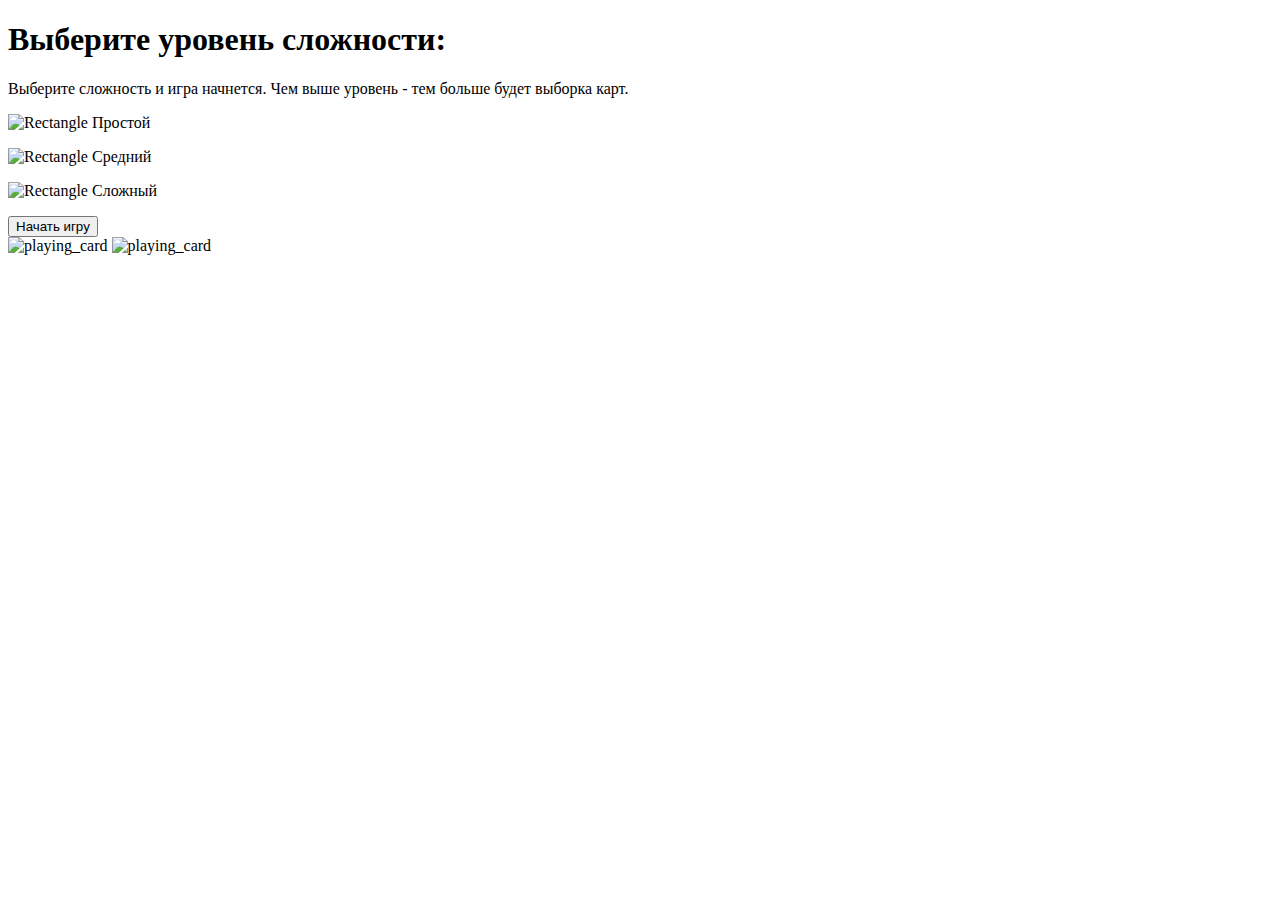
==== index.html @ 27b6322b "добавила index.html, three.html, six.html, nine.html" ====
<!DOCTYPE html>
<html lang="en">
<head>
	<meta charset="UTF-8">
	<meta name="viewport" content="width=device-width, initial-scale=1.0">
	<link rel="stylesheet" href="./style.css">
	<link href="https://fonts.googleapis.com/css2?family=Roboto:wght@700&display=swap" rel="stylesheet">
	<title>Menu</title>
</head>
<body>
	<main class="main">
		<div class="selection">
			<h1 class="selection__title">Выберите уровень сложности:</h1>
			<p class="selection__subtitle">Выберите сложность и игра начнется. Чем выше уровень - тем больше будет выборка карт.</p>
			<div>
      			<p class="selection__simple"><img class="selection__rectangle" src="img/Rectangle.png" alt=" Rectangle">  Простой</p>
      			<p class="selection__middle"><img class="selection__rectangle" src="img/Rectangle.png" alt=" Rectangle">  Средний</p>
      			<p class="selection__hard"><img class="selection__rectangle" src="img/Rectangle.png" alt=" Rectangle">  Сложный</p>
      			<button class="selection__btn">Начать игру</button>
    		</div>
		
			<div class="cards">
				<img class="cards__first" src="img/playing_card.png" alt="playing_card">
				<img class="cards__second" src="img/playing_card.png" alt="playing_card">
			</div>
		</div>
	</main>
	<script src="script.js"></script>
</body>
</html>
<!--<img class="selection__rectangle" src="img/Rectangle.png" alt=" Rectangle">-->
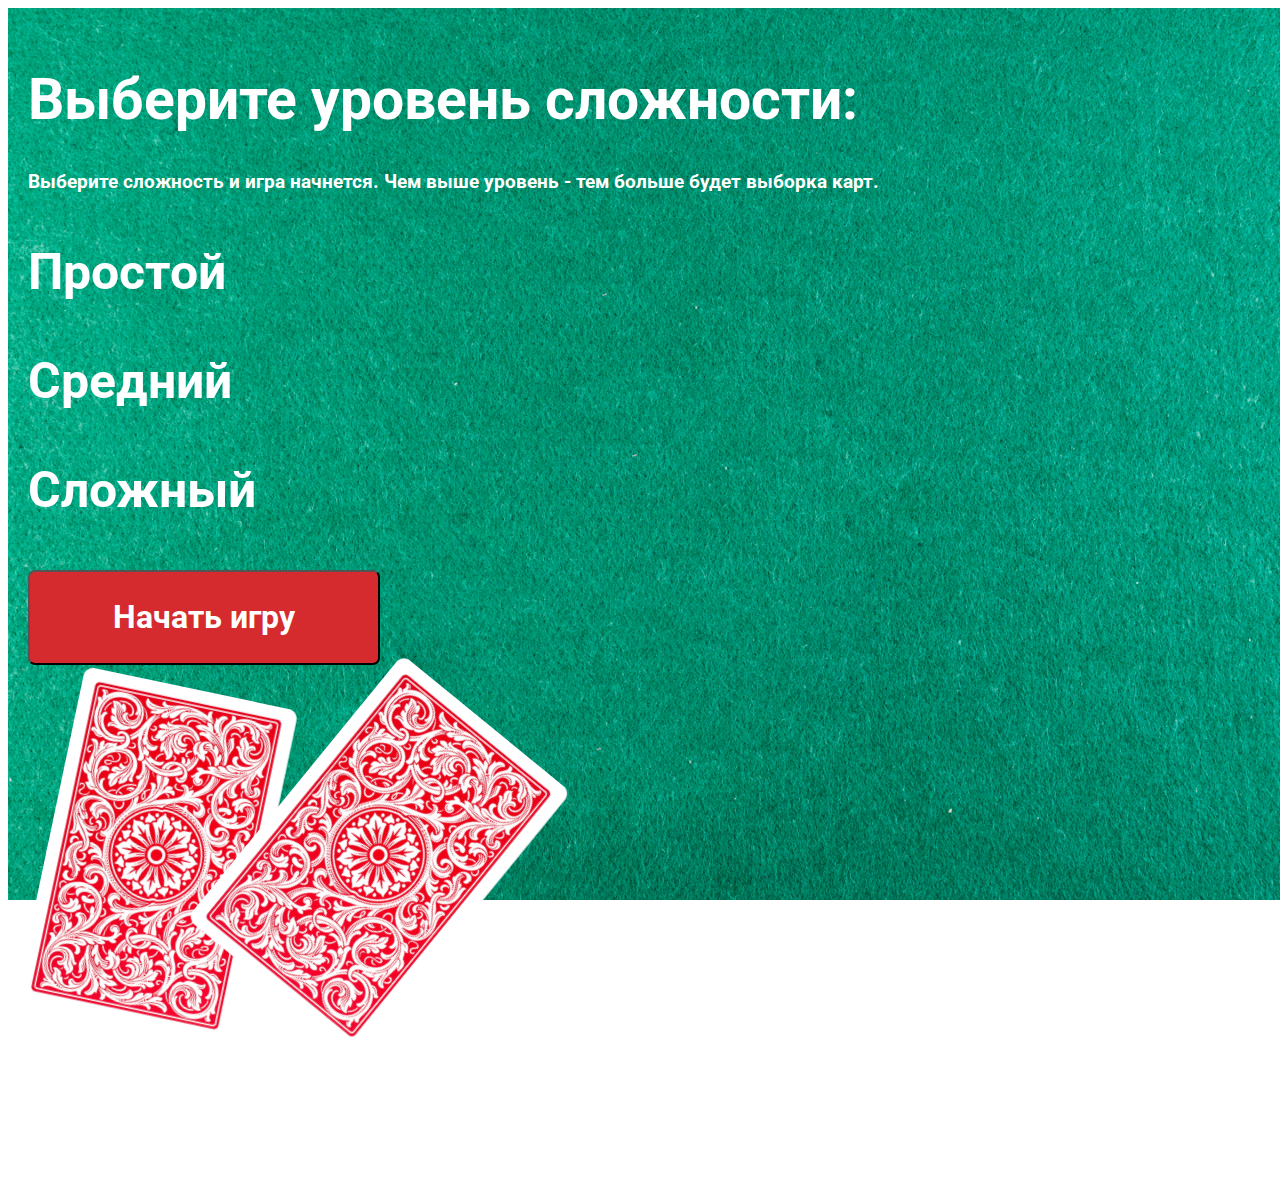
==== commit ec06c09a: "изменила содержимое index.html, style.css, three.html" ====
--- a/index.html
+++ b/index.html
@@ -13,12 +13,12 @@
 			<h1 class="selection__title">Выберите уровень сложности:</h1>
 			<p class="selection__subtitle">Выберите сложность и игра начнется. Чем выше уровень - тем больше будет выборка карт.</p>
 			<div>
-      			<p class="selection__simple"><img class="selection__rectangle" src="img/Rectangle.png" alt=" Rectangle">  Простой</p>
-      			<p class="selection__middle"><img class="selection__rectangle" src="img/Rectangle.png" alt=" Rectangle">  Средний</p>
-      			<p class="selection__hard"><img class="selection__rectangle" src="img/Rectangle.png" alt=" Rectangle">  Сложный</p>
+      			<p class="selection__level" id="simple"><img class="selection__rectangular hidden" src="img/Rectangle.png" alt="rectangular">  Простой</p>
+      			<p class="selection__level" id="middle"><img class="selection__rectangul hidden" src="img/Rectangle.png" alt="rectangular">  Средний</p>
+      			<p class="selection__level" id="hard"><img class="selection__rectan hidden" src="img/Rectangle.png" alt="rectangular">  Сложный</p>
       			<button class="selection__btn">Начать игру</button>
     		</div>
-		
+	
 			<div class="cards">
 				<img class="cards__first" src="img/playing_card.png" alt="playing_card">
 				<img class="cards__second" src="img/playing_card.png" alt="playing_card">
@@ -27,5 +27,4 @@
 	</main>
 	<script src="script.js"></script>
 </body>
-</html>
-<!--<img class="selection__rectangle" src="img/Rectangle.png" alt=" Rectangle">-->+</html>--- a/style.css
+++ b/style.css
@@ -0,0 +1,117 @@
+.main {
+	background: url(img/Background.png);
+	background-size: cover;
+	background-attachment: fixed;
+	width: 1745px;
+	height: 1164px;
+	position: relative;
+}
+.selection {
+	padding: 20px;
+	
+}
+.selection__title {
+	font-family: Roboto;
+	font-style: normal;
+	font-weight: bold;
+	font-size: 57px;
+	line-height: 67px;
+	color:  #FFFFFF;
+}
+.selection__subtitle {
+	font-family: Roboto;
+	font-style: normal;
+	font-weight: bold;
+	font-size: 19px;
+	line-height: 22px;
+	color:  #FFFFFF;
+}
+.selection__level {
+	font-family: Roboto;
+	font-style: normal;
+	font-weight: bold;
+	font-size: 50px;
+	line-height: 59px;
+	color:  #FFFFFF;		
+}
+.active {
+	color: red;
+}
+/*
+.selection__level:active:before {
+	content:"";
+	background-image: url(img/Rectangle.png);
+	width: 18px;
+	height: 18px;
+}
+*/
+.selection__btn {
+	font-family: Roboto;
+	font-style: normal;
+	font-weight: bold;
+	font-size: 32px;
+	line-height: 37px;
+	color:  #FFFFFF;
+	background: #D62B2E;
+	border-radius: 7px;
+	width: 352px;
+	height: 95px;
+}
+.cards {
+	padding: 20px;
+}
+.cards__first, .cards__second {
+	height: 341;
+	width: 218;
+}
+.cards__first {
+	transform: rotate(11.9deg);
+}
+.cards__second {
+	transform: rotate(39.26deg);
+}
+
+.game {
+	display: flex;
+	flex-wrap: wrap;
+	position: absolute;
+    left: 50%;
+    top: 50%;
+    transform: translate(-50%, -50%);
+	perspective: 1000px;
+}
+.game__cards {
+	position: relative;
+	width: 218px;
+	height: 341px;
+	margin-right: 20px;
+	margin-bottom: 20px;
+	transition: transform 0.8s;
+	transform-style: preserve-3d;
+}
+.card__back {
+	transform: rotateY(180deg);
+}
+.card__front, .card__back {
+	position: absolute;
+	width: 100%;
+	height: 100%;
+	backface-visibility: hidden;
+}
+.change-sides {
+	transform: rotateY(180deg);
+}
+.game__cards:active {
+  filter: drop-shadow(10px 10px 15px rgba(0, 0, 0, 0.5));
+  transform: rotate(-3.08deg);
+}
+
+/*
+.your__choice {
+	transform: rotate(-3.08deg);
+}
+*/
+.hidden {
+	 display: none;
+}
+
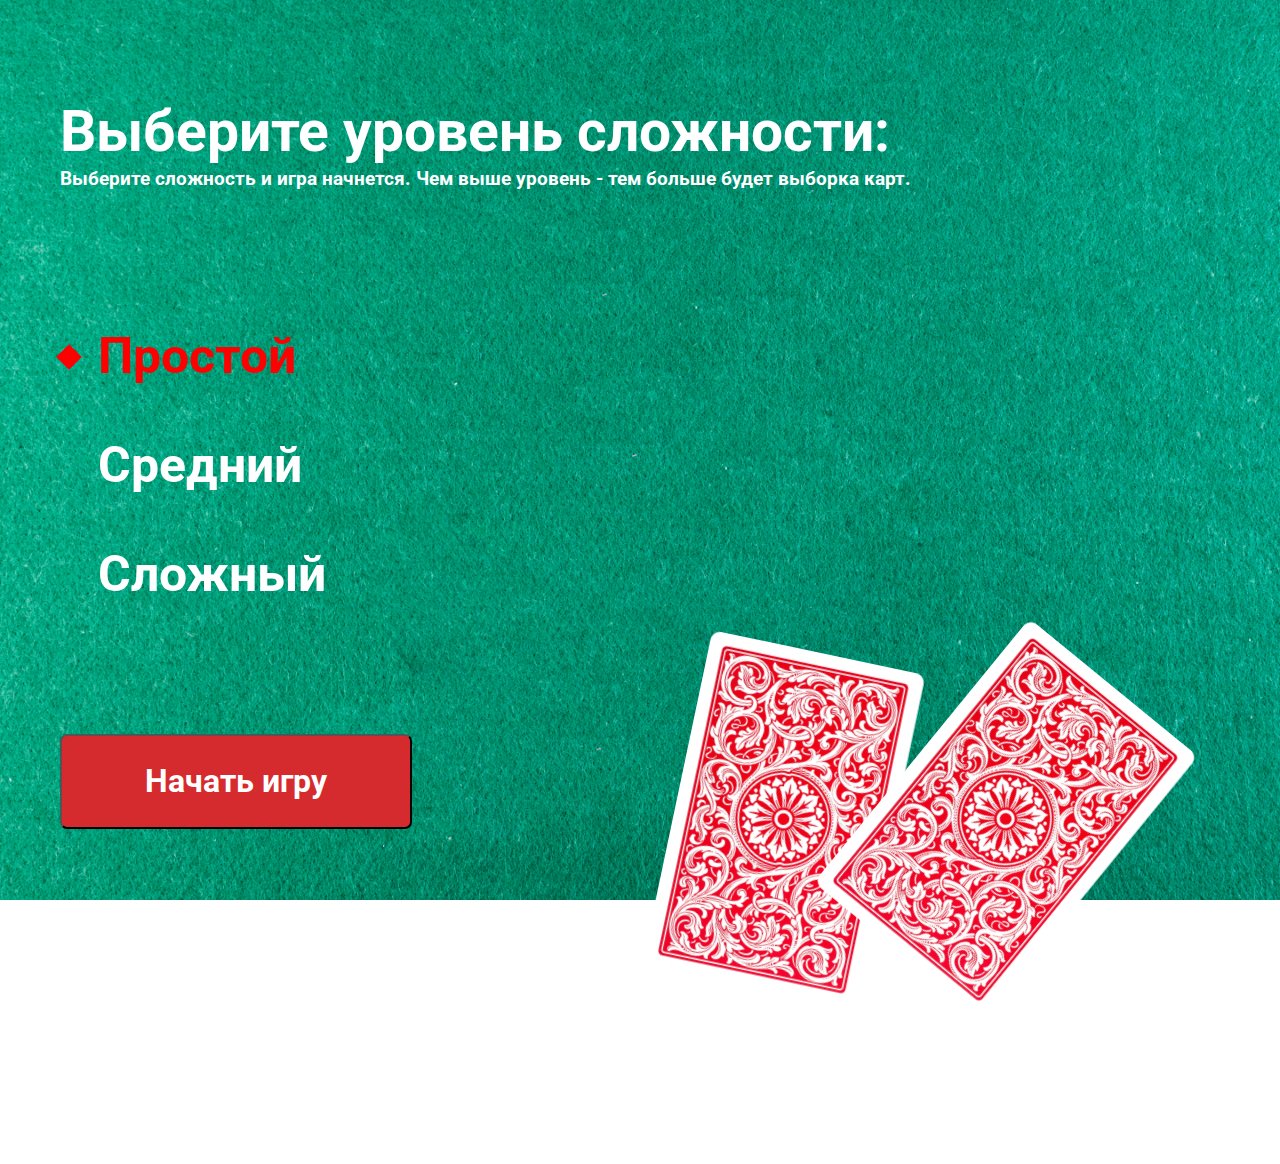
==== commit b1bed1a5: "изменила script.js index.html style.css" ====
--- a/index.html
+++ b/index.html
@@ -9,16 +9,15 @@
 </head>
 <body>
 	<main class="main">
-		<div class="selection">
-			<h1 class="selection__title">Выберите уровень сложности:</h1>
-			<p class="selection__subtitle">Выберите сложность и игра начнется. Чем выше уровень - тем больше будет выборка карт.</p>
-			<div>
-      			<p class="selection__level" id="simple"><img class="selection__rectangular hidden" src="img/Rectangle.png" alt="rectangular">  Простой</p>
-      			<p class="selection__level" id="middle"><img class="selection__rectangul hidden" src="img/Rectangle.png" alt="rectangular">  Средний</p>
-      			<p class="selection__level" id="hard"><img class="selection__rectan hidden" src="img/Rectangle.png" alt="rectangular">  Сложный</p>
-      			<button class="selection__btn">Начать игру</button>
+		<div class="select">
+			<h1 class="select__title">Выберите уровень сложности:</h1>
+			<p class="select__subtitle">Выберите сложность и игра начнется. Чем выше уровень - тем больше будет выборка карт.</p>
+			<div class="selection">
+      			<p class="selection__level active" value = 3 id="simple"> Простой</p>
+      			<p class="selection__level" value = 6 id="middle">  Средний</p>
+      			<p class="selection__level" value = 9 id="hard">  Сложный</p>
+      			<button class="selection__btn" id="start__game">Начать игру</button>
     		</div>
-	
 			<div class="cards">
 				<img class="cards__first" src="img/playing_card.png" alt="playing_card">
 				<img class="cards__second" src="img/playing_card.png" alt="playing_card">
--- a/style.css
+++ b/style.css
@@ -1,3 +1,8 @@
+
+body {
+	margin: 0;
+	width: auto;
+}
 .main {
 	background: url(img/Background.png);
 	background-size: cover;
@@ -6,11 +11,11 @@
 	height: 1164px;
 	position: relative;
 }
-.selection {
-	padding: 20px;
+.select {
+	padding: 60px;
 	
 }
-.selection__title {
+.select__title {
 	font-family: Roboto;
 	font-style: normal;
 	font-weight: bold;
@@ -18,15 +23,22 @@
 	line-height: 67px;
 	color:  #FFFFFF;
 }
-.selection__subtitle {
+.select__subtitle {
 	font-family: Roboto;
 	font-style: normal;
 	font-weight: bold;
 	font-size: 19px;
 	line-height: 22px;
 	color:  #FFFFFF;
+	margin-top: -35px;
+	margin-bottom: 87px;
+}
+.selection {
+	position: absolute;
 }
 .selection__level {
+	display: flex;
+	align-items: center;
 	font-family: Roboto;
 	font-style: normal;
 	font-weight: bold;
@@ -37,14 +49,25 @@
 .active {
 	color: red;
 }
-/*
-.selection__level:active:before {
+.selection__level:before {
+	display: block;
+	margin-right: 20px;
+	left: 0;
+	top: 10px;
 	content:"";
-	background-image: url(img/Rectangle.png);
+	background-color: transparent;	
+    transform: rotate(45deg);
 	width: 18px;
 	height: 18px;
 }
-*/
+.active:before {
+	display: block;
+	content:"";
+	background-color: red;	
+    transform: rotate(45deg);
+	width: 18px;
+	height: 18px;
+}
 .selection__btn {
 	font-family: Roboto;
 	font-style: normal;
@@ -56,9 +79,15 @@
 	border-radius: 7px;
 	width: 352px;
 	height: 95px;
+	margin-top: 80px;
 }
 .cards {
+	position: absolute;
+	right: 450px;
+	bottom: 150px;
 	padding: 20px;
+	width: 600px;
+	height: auto;
 }
 .cards__first, .cards__second {
 	height: 341;
@@ -105,13 +134,9 @@
   filter: drop-shadow(10px 10px 15px rgba(0, 0, 0, 0.5));
   transform: rotate(-3.08deg);
 }
-
-/*
-.your__choice {
-	transform: rotate(-3.08deg);
-}
-*/
 .hidden {
 	 display: none;
 }
 
+
+
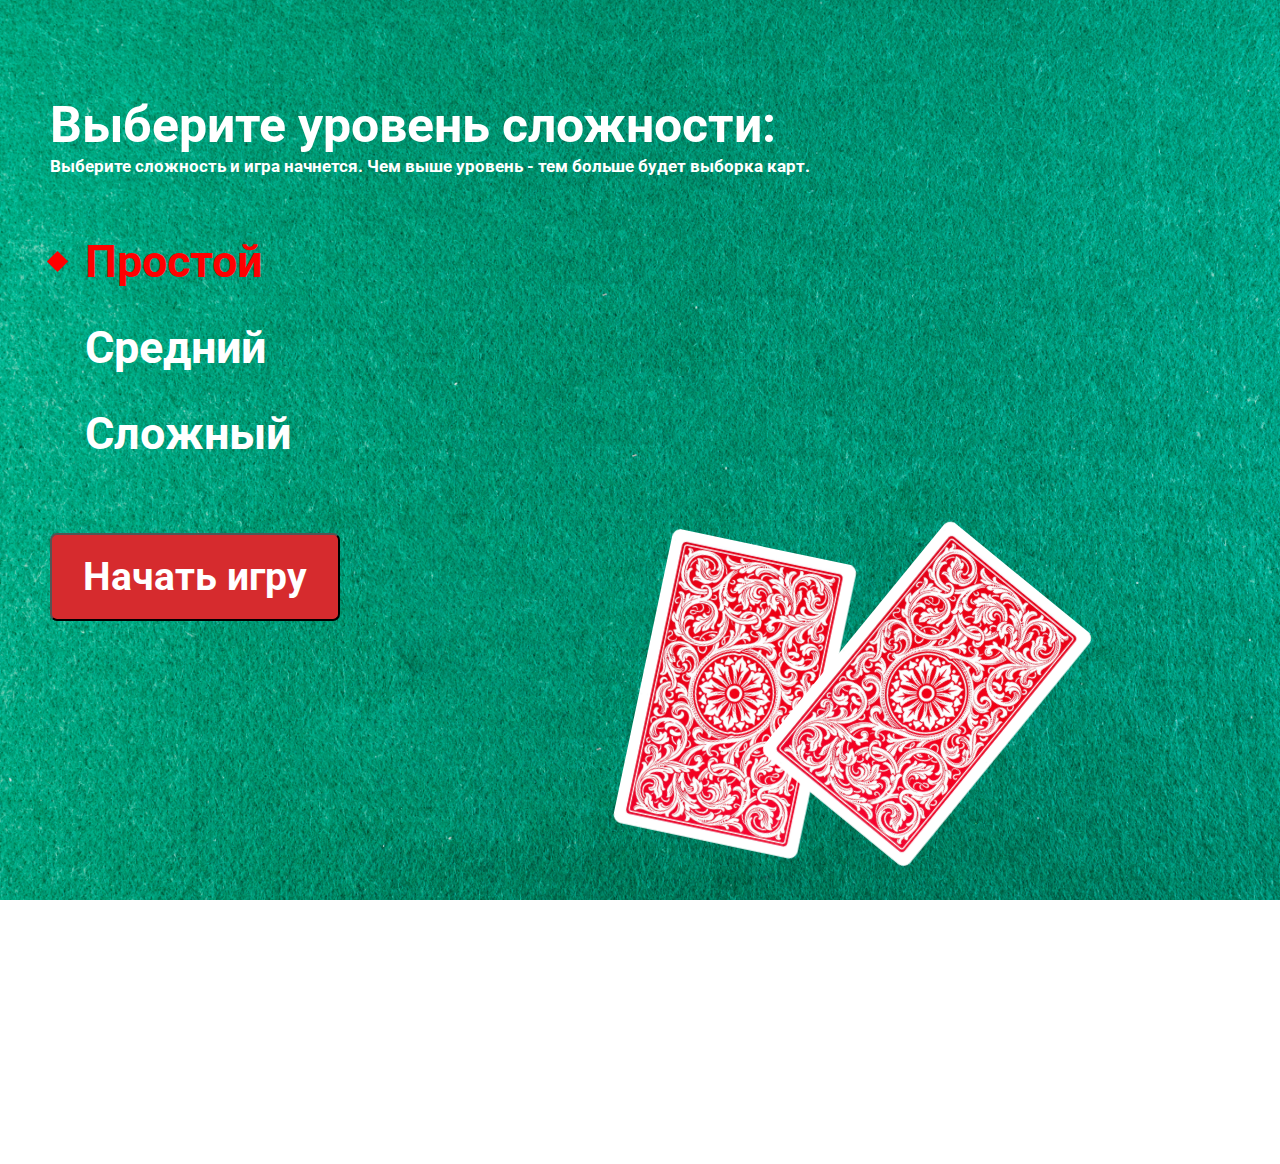
==== commit 1d46cd85: "изменила index.html style.css" ====
--- a/index.html
+++ b/index.html
@@ -12,6 +12,7 @@
 		<div class="select">
 			<h1 class="select__title">Выберите уровень сложности:</h1>
 			<p class="select__subtitle">Выберите сложность и игра начнется. Чем выше уровень - тем больше будет выборка карт.</p>
+		</div>
 			<div class="selection">
       			<p class="selection__level active" value = 3 id="simple"> Простой</p>
       			<p class="selection__level" value = 6 id="middle">  Средний</p>
@@ -22,7 +23,7 @@
 				<img class="cards__first" src="img/playing_card.png" alt="playing_card">
 				<img class="cards__second" src="img/playing_card.png" alt="playing_card">
 			</div>
-		</div>
+		
 	</main>
 	<script src="script.js"></script>
 </body>
--- a/style.css
+++ b/style.css
@@ -1,15 +1,13 @@
 
 body {
 	margin: 0;
-	width: auto;
 }
 .main {
 	background: url(img/Background.png);
 	background-size: cover;
 	background-attachment: fixed;
-	width: 1745px;
-	height: 1164px;
 	position: relative;
+	overflow: hidden;
 }
 .select {
 	padding: 60px;
@@ -19,19 +17,14 @@
 	font-family: Roboto;
 	font-style: normal;
 	font-weight: bold;
-	font-size: 57px;
-	line-height: 67px;
 	color:  #FFFFFF;
 }
 .select__subtitle {
 	font-family: Roboto;
 	font-style: normal;
 	font-weight: bold;
-	font-size: 19px;
-	line-height: 22px;
 	color:  #FFFFFF;
 	margin-top: -35px;
-	margin-bottom: 87px;
 }
 .selection {
 	position: absolute;
@@ -42,8 +35,6 @@
 	font-family: Roboto;
 	font-style: normal;
 	font-weight: bold;
-	font-size: 50px;
-	line-height: 59px;
 	color:  #FFFFFF;		
 }
 .active {
@@ -57,42 +48,27 @@
 	content:"";
 	background-color: transparent;	
     transform: rotate(45deg);
-	width: 18px;
-	height: 18px;
 }
 .active:before {
 	display: block;
 	content:"";
 	background-color: red;	
     transform: rotate(45deg);
-	width: 18px;
-	height: 18px;
 }
 .selection__btn {
 	font-family: Roboto;
 	font-style: normal;
 	font-weight: bold;
-	font-size: 32px;
-	line-height: 37px;
 	color:  #FFFFFF;
 	background: #D62B2E;
 	border-radius: 7px;
-	width: 352px;
-	height: 95px;
-	margin-top: 80px;
 }
 .cards {
 	position: absolute;
-	right: 450px;
-	bottom: 150px;
 	padding: 20px;
-	width: 600px;
 	height: auto;
 }
-.cards__first, .cards__second {
-	height: 341;
-	width: 218;
-}
+
 .cards__first {
 	transform: rotate(11.9deg);
 }
@@ -111,8 +87,6 @@
 }
 .game__cards {
 	position: relative;
-	width: 218px;
-	height: 341px;
 	margin-right: 20px;
 	margin-bottom: 20px;
 	transition: transform 0.8s;
@@ -131,12 +105,176 @@
 	transform: rotateY(180deg);
 }
 .game__cards:active {
-  filter: drop-shadow(10px 10px 15px rgba(0, 0, 0, 0.5));
-  transform: rotate(-3.08deg);
+ 	filter: drop-shadow(10px 10px 15px rgba(0, 0, 0, 0.5));
+ 	transform: rotate(-3.08deg);
 }
 .hidden {
-	 display: none;
-}
-
-
-
+	display: none;
+}
+@media only screen and (min-width: 1367px) {
+	.main {
+		width: 1745px;
+		height: 1164px;
+	}
+	.select__title {
+		font-size: 57px;
+		line-height: 67px;
+	}
+	.select__subtitle {
+		font-size: 19px;
+		line-height: 22px;
+		margin-top: -35px;
+	}
+	.selection {
+		position: absolute;
+		padding-left: 60px;
+	}
+	.selection__level {
+		font-size: 50px;
+		line-height: 59px;	
+	}
+	.selection__btn {
+		font-size: 32px;
+		line-height: 37px;
+		width: 352px;
+		height: 95px;
+		margin-top: 80px;
+	}
+	.cards__first, .cards__second {
+		height: 341;
+		width: 218;
+	}
+	.game__cards {
+		width: 218px;
+		height: 341px;
+	}
+	.cards {
+		right: 200px;
+		bottom: 150px;
+		width: 600px;
+	}
+	.selection__level:before {
+		width: 18px;
+		height: 18px;
+	}
+	.active:before {
+		width: 18px;
+		height: 18px;
+	}
+}
+
+@media only screen and (min-width: 768px) and (max-width: 1366px) {
+	.main {
+		width: 1366px;
+		height: 1164px;
+	}
+	.select__title {
+		font-size: 50px;
+		line-height: 62px;
+	}
+	.select__subtitle {
+		font-size: 17px;
+		line-height: 25px;
+		margin-top: -35px;
+	}
+	.select {
+		padding-bottom: 0;
+		padding-left: 50px;
+	}
+	.selection {
+		padding-left: 50px;
+	}
+	.selection__level {
+		font-size: 45px;
+		line-height: 41px;		
+	}
+	.selection__btn {
+		font-size: 39px;
+		line-height: 23px;
+		width: 290px;
+		height: 88px;
+		margin-top: 34px;
+	}
+	.cards__first, .cards__second {
+		height: 300px;
+		width: 188px;
+	}
+	.game__cards {
+		width: 188px;
+		height: 300px;
+	}
+	.cards {
+		right: 245px;
+		bottom: 296px;
+		padding: 20px;
+		width: 460px;
+	}
+	.selection__level:before {
+		width: 15px;
+		height: 15px;
+	}
+	.active:before {
+		width: 15px;
+		height: 15px;
+	}
+}
+@media only screen and (min-width: 365px) and (max-width: 767px) {
+	.main {
+		width: 767px;
+		height: 1164px;
+	}
+	.select__title {
+		font-size: 46px;
+		line-height: 58px;
+	}
+	.select__subtitle {
+		font-size: 23px;
+		line-height: 22px;
+		margin-top: -23px;
+	}
+	.select {
+		padding-bottom: 0;
+		padding-left: 30px;
+	}
+	.selection {
+		padding-left: 30px;
+	}
+	.selection__level {
+		font-size: 44px;
+		line-height: 39px;	
+	}
+	.selection__btn {
+		font-size: 32px;
+		line-height: 37px;
+		width: 352px;
+		height: 95px;
+		margin-top: 27px;
+	}
+	.cards__first, .cards__second {
+		height: 300;
+		width: 200;
+	}
+	.game {
+    	left: 24%;
+    	top: 25%;
+    	transform: translate(-14%, -19%);
+}
+	.game__cards {
+		width: 172px;
+		height: 291px;
+	}
+	.cards {
+		right: 63px;
+		bottom: 98px;
+		padding: 20px;
+		width: 500px;
+	}
+	.selection__level:before {
+		width: 11px;
+		height: 11px;
+	}
+	.active:before {
+		width: 11px;
+		height: 11px;
+	}
+}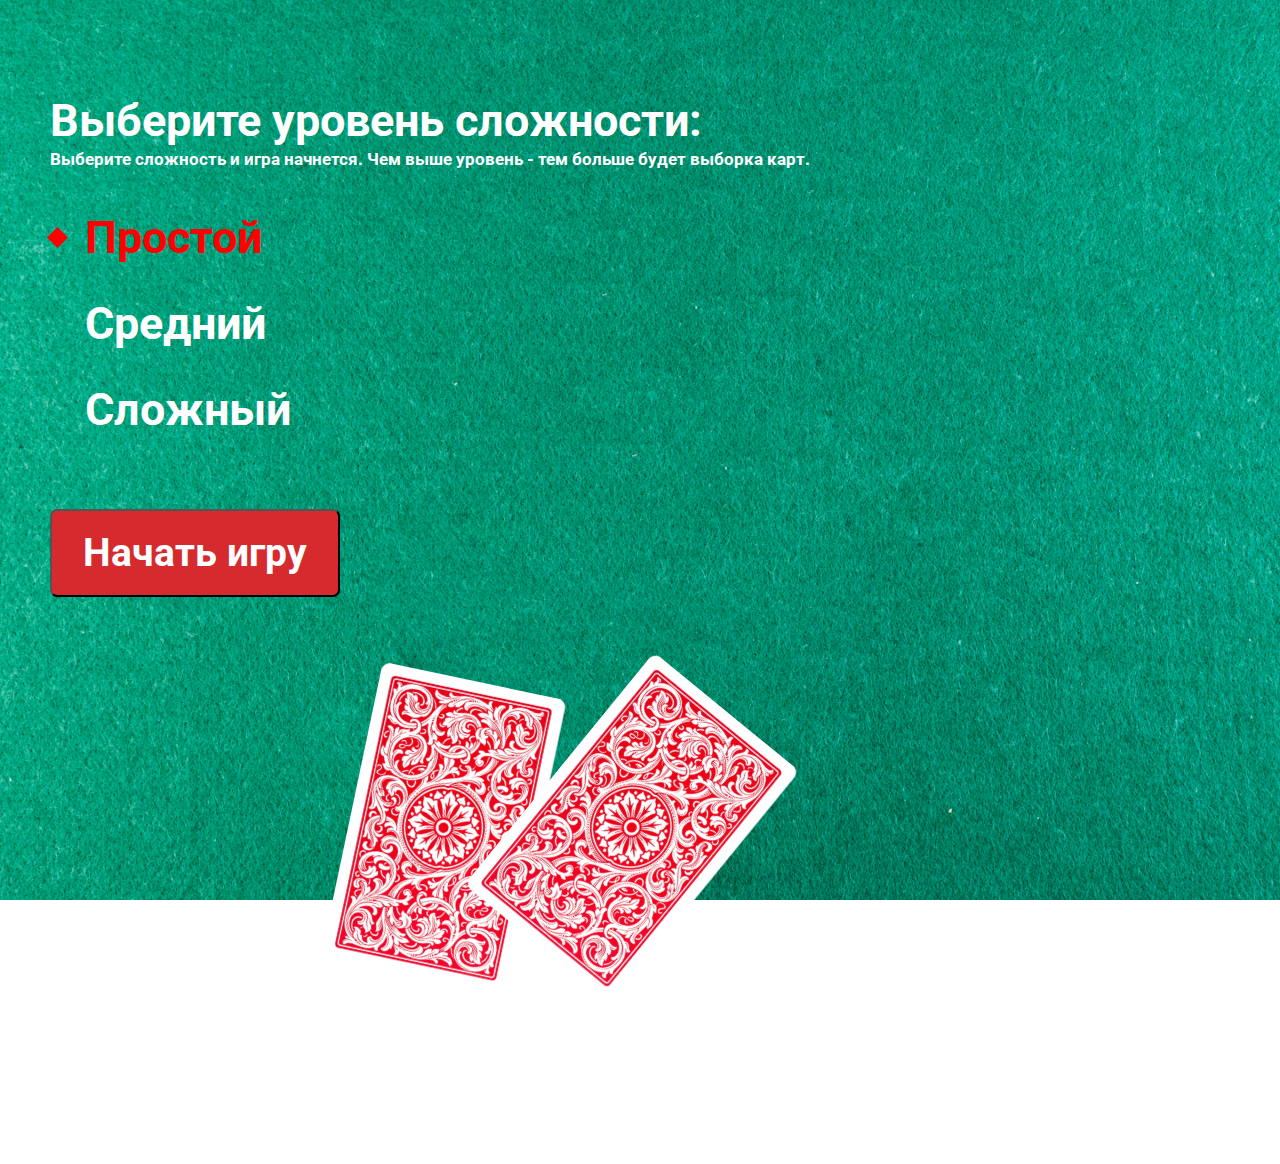
==== commit 4da86798: "изменила index.html script.js style.css" ====
--- a/index.html
+++ b/index.html
@@ -12,7 +12,6 @@
 		<div class="select">
 			<h1 class="select__title">Выберите уровень сложности:</h1>
 			<p class="select__subtitle">Выберите сложность и игра начнется. Чем выше уровень - тем больше будет выборка карт.</p>
-		</div>
 			<div class="selection">
       			<p class="selection__level active" value = 3 id="simple"> Простой</p>
       			<p class="selection__level" value = 6 id="middle">  Средний</p>
@@ -23,7 +22,7 @@
 				<img class="cards__first" src="img/playing_card.png" alt="playing_card">
 				<img class="cards__second" src="img/playing_card.png" alt="playing_card">
 			</div>
-		
+		</div>
 	</main>
 	<script src="script.js"></script>
 </body>
--- a/style.css
+++ b/style.css
@@ -6,12 +6,12 @@
 	background: url(img/Background.png);
 	background-size: cover;
 	background-attachment: fixed;
-	position: relative;
-	overflow: hidden;
+	width: 100%;
+	height: 1164px;
 }
 .select {
 	padding: 60px;
-	
+	height: auto;
 }
 .select__title {
 	font-family: Roboto;
@@ -27,7 +27,8 @@
 	margin-top: -35px;
 }
 .selection {
-	position: absolute;
+	position: relative;
+	margin-bottom: 20px;
 }
 .selection__level {
 	display: flex;
@@ -64,25 +65,22 @@
 	border-radius: 7px;
 }
 .cards {
-	position: absolute;
+	display: flex;
+	position: relative;
 	padding: 20px;
-	height: auto;
-}
-
+	justify-content: center;
+    align-items: center;
+}
 .cards__first {
 	transform: rotate(11.9deg);
 }
 .cards__second {
 	transform: rotate(39.26deg);
 }
-
 .game {
 	display: flex;
 	flex-wrap: wrap;
 	position: absolute;
-    left: 50%;
-    top: 50%;
-    transform: translate(-50%, -50%);
 	perspective: 1000px;
 }
 .game__cards {
@@ -112,10 +110,6 @@
 	display: none;
 }
 @media only screen and (min-width: 1367px) {
-	.main {
-		width: 1745px;
-		height: 1164px;
-	}
 	.select__title {
 		font-size: 57px;
 		line-height: 67px;
@@ -124,10 +118,6 @@
 		font-size: 19px;
 		line-height: 22px;
 		margin-top: -35px;
-	}
-	.selection {
-		position: absolute;
-		padding-left: 60px;
 	}
 	.selection__level {
 		font-size: 50px;
@@ -138,7 +128,7 @@
 		line-height: 37px;
 		width: 352px;
 		height: 95px;
-		margin-top: 80px;
+		margin-top: 42px;
 	}
 	.cards__first, .cards__second {
 		height: 341;
@@ -148,10 +138,14 @@
 		width: 218px;
 		height: 341px;
 	}
+	.game {
+    	left: 47%;
+    	top: 50%;
+    	transform: translate(-50%, -50%);
+	}
 	.cards {
-		right: 200px;
-		bottom: 150px;
-		width: 600px;
+		width: 50%;	
+		height: 400px;
 	}
 	.selection__level:before {
 		width: 18px;
@@ -164,12 +158,8 @@
 }
 
 @media only screen and (min-width: 768px) and (max-width: 1366px) {
-	.main {
-		width: 1366px;
-		height: 1164px;
-	}
 	.select__title {
-		font-size: 50px;
+		font-size: 45px;
 		line-height: 62px;
 	}
 	.select__subtitle {
@@ -178,10 +168,6 @@
 		margin-top: -35px;
 	}
 	.select {
-		padding-bottom: 0;
-		padding-left: 50px;
-	}
-	.selection {
 		padding-left: 50px;
 	}
 	.selection__level {
@@ -199,15 +185,18 @@
 		height: 300px;
 		width: 188px;
 	}
+	.game {
+    	left: 23%;
+    	top: 39%;
+    	transform: translate(-11%, -44%);
+   	}
 	.game__cards {
-		width: 188px;
-		height: 300px;
+		width: 173px;
+    	height: 272px;
 	}
 	.cards {
-		right: 245px;
-		bottom: 296px;
-		padding: 20px;
-		width: 460px;
+    	width: 80%;
+    	height: 382px;
 	}
 	.selection__level:before {
 		width: 15px;
@@ -219,10 +208,6 @@
 	}
 }
 @media only screen and (min-width: 365px) and (max-width: 767px) {
-	.main {
-		width: 767px;
-		height: 1164px;
-	}
 	.select__title {
 		font-size: 46px;
 		line-height: 58px;
@@ -233,41 +218,35 @@
 		margin-top: -23px;
 	}
 	.select {
-		padding-bottom: 0;
 		padding-left: 30px;
 	}
-	.selection {
-		padding-left: 30px;
-	}
+	
 	.selection__level {
-		font-size: 44px;
-		line-height: 39px;	
+		font-size: 39px;
+		line-height: 26px;	
 	}
 	.selection__btn {
 		font-size: 32px;
 		line-height: 37px;
-		width: 352px;
+		width: 288px;
 		height: 95px;
-		margin-top: 27px;
+		margin-top: 19px;
 	}
 	.cards__first, .cards__second {
 		height: 300;
 		width: 200;
 	}
 	.game {
-    	left: 24%;
+    	left: 23%;
     	top: 25%;
     	transform: translate(-14%, -19%);
 }
 	.game__cards {
-		width: 172px;
-		height: 291px;
+		width: 124px;
+    	height: 182px;
 	}
 	.cards {
-		right: 63px;
-		bottom: 98px;
-		padding: 20px;
-		width: 500px;
+		display: none;
 	}
 	.selection__level:before {
 		width: 11px;
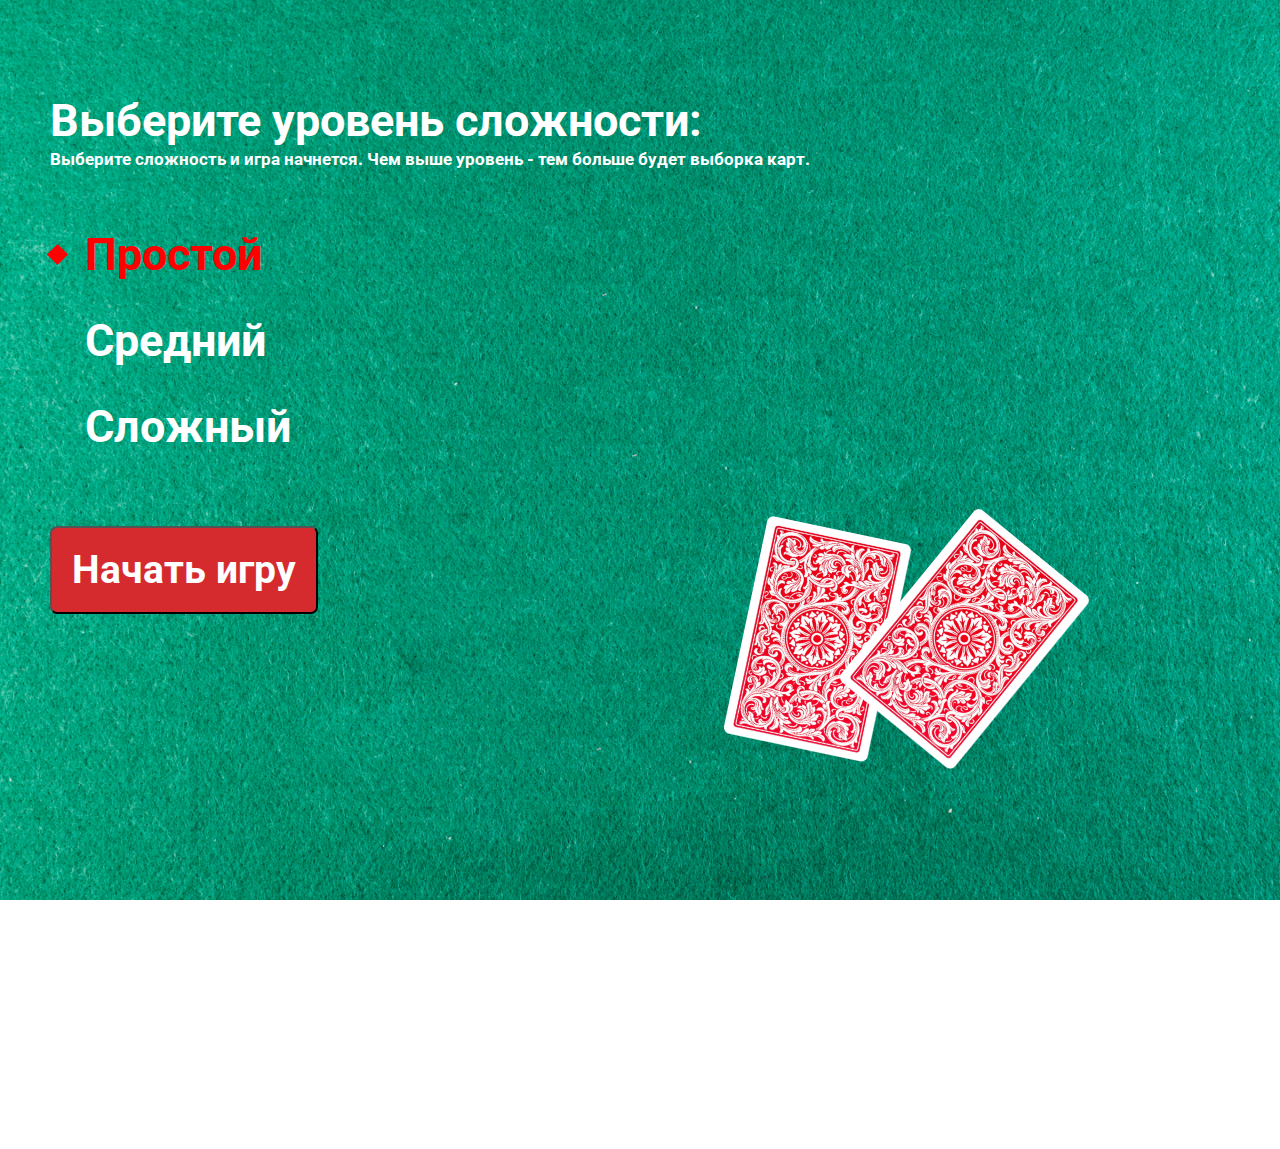
==== commit a393d0cf: "bpvtybkd" ====
--- a/index.html
+++ b/index.html
@@ -12,15 +12,17 @@
 		<div class="select">
 			<h1 class="select__title">Выберите уровень сложности:</h1>
 			<p class="select__subtitle">Выберите сложность и игра начнется. Чем выше уровень - тем больше будет выборка карт.</p>
-			<div class="selection">
-      			<p class="selection__level active" value = 3 id="simple"> Простой</p>
-      			<p class="selection__level" value = 6 id="middle">  Средний</p>
-      			<p class="selection__level" value = 9 id="hard">  Сложный</p>
-      			<button class="selection__btn" id="start__game">Начать игру</button>
-    		</div>
-			<div class="cards">
-				<img class="cards__first" src="img/playing_card.png" alt="playing_card">
-				<img class="cards__second" src="img/playing_card.png" alt="playing_card">
+			<div class="section">
+				<div class="selection">
+      				<p class="selection__level active" value = 3 id="simple"> Простой</p>
+      				<p class="selection__level" value = 6 id="middle">  Средний</p>
+      				<p class="selection__level" value = 9 id="hard">  Сложный</p>
+      				<button class="selection__btn" id="start__game">Начать игру</button>
+    			</div>
+				<div class="cards">
+					<img class="cards__first" src="img/playing_card.png" alt="playing_card">
+					<img class="cards__second" src="img/playing_card.png" alt="playing_card">
+				</div>
 			</div>
 		</div>
 	</main>
--- a/style.css
+++ b/style.css
@@ -7,7 +7,7 @@
 	background-size: cover;
 	background-attachment: fixed;
 	width: 100%;
-	height: 1164px;
+	height: 100vh;
 }
 .select {
 	padding: 60px;
@@ -26,9 +26,14 @@
 	color:  #FFFFFF;
 	margin-top: -35px;
 }
+.section {
+	display: flex;
+	height: 100vh;
+}
 .selection {
+	height: auto;
 	position: relative;
-	margin-bottom: 20px;
+	width: 50%;
 }
 .selection__level {
 	display: flex;
@@ -65,6 +70,8 @@
 	border-radius: 7px;
 }
 .cards {
+	width: 50%;
+	height: auto;
 	display: flex;
 	position: relative;
 	padding: 20px;
@@ -143,10 +150,6 @@
     	top: 50%;
     	transform: translate(-50%, -50%);
 	}
-	.cards {
-		width: 50%;	
-		height: 400px;
-	}
 	.selection__level:before {
 		width: 18px;
 		height: 18px;
@@ -169,35 +172,38 @@
 	}
 	.select {
 		padding-left: 50px;
+		padding-right: 13px;
 	}
 	.selection__level {
 		font-size: 45px;
 		line-height: 41px;		
 	}
+	.selection {
+		width: 40%;
+	}
 	.selection__btn {
 		font-size: 39px;
 		line-height: 23px;
-		width: 290px;
+		width: 268px;
 		height: 88px;
 		margin-top: 34px;
 	}
+	.cards {
+		width: 55%;
+	}
 	.cards__first, .cards__second {
-		height: 300px;
-		width: 188px;
+		height: 222px;
+		width: 147px;
 	}
 	.game {
-    	left: 23%;
-    	top: 39%;
-    	transform: translate(-11%, -44%);
+    	left: 24%;
+    	top: 46%;
+    	transform: translate(-14%, -44%);
    	}
 	.game__cards {
 		width: 173px;
     	height: 272px;
 	}
-	.cards {
-    	width: 80%;
-    	height: 382px;
-	}
 	.selection__level:before {
 		width: 15px;
 		height: 15px;
@@ -207,18 +213,19 @@
 		height: 15px;
 	}
 }
-@media only screen and (min-width: 365px) and (max-width: 767px) {
+@media only screen and (min-width: 375px) and (max-width: 767px) {
 	.select__title {
-		font-size: 46px;
-		line-height: 58px;
+		font-size: 39px;
+		line-height: 43px;
 	}
 	.select__subtitle {
 		font-size: 23px;
 		line-height: 22px;
-		margin-top: -23px;
+		margin-top: -6px;
 	}
 	.select {
 		padding-left: 30px;
+		padding-top: 20px;
 	}
 	
 	.selection__level {
@@ -232,18 +239,14 @@
 		height: 95px;
 		margin-top: 19px;
 	}
-	.cards__first, .cards__second {
-		height: 300;
-		width: 200;
-	}
 	.game {
-    	left: 23%;
-    	top: 25%;
+    	left: 21%;
+    	top: 21%;
     	transform: translate(-14%, -19%);
 }
 	.game__cards {
-		width: 124px;
-    	height: 182px;
+		width: 120px;
+    	height: 140px;
 	}
 	.cards {
 		display: none;
